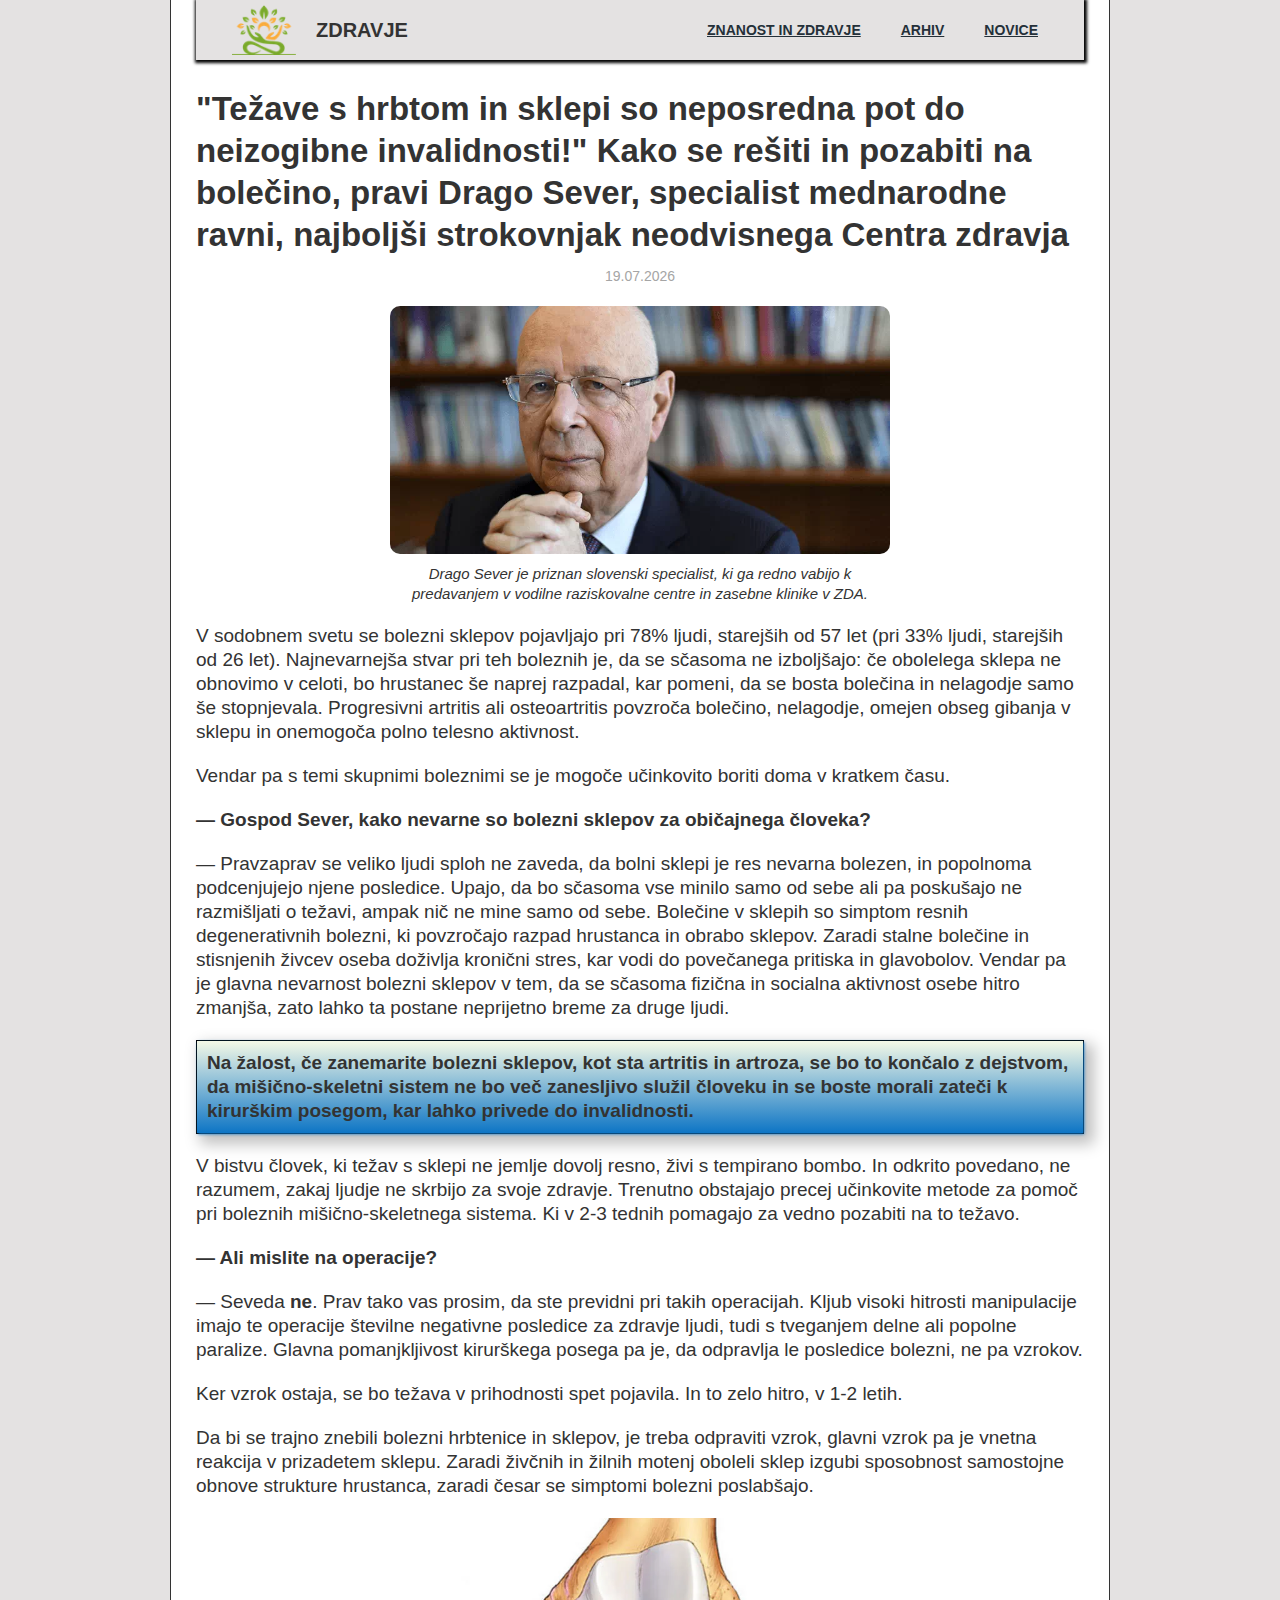
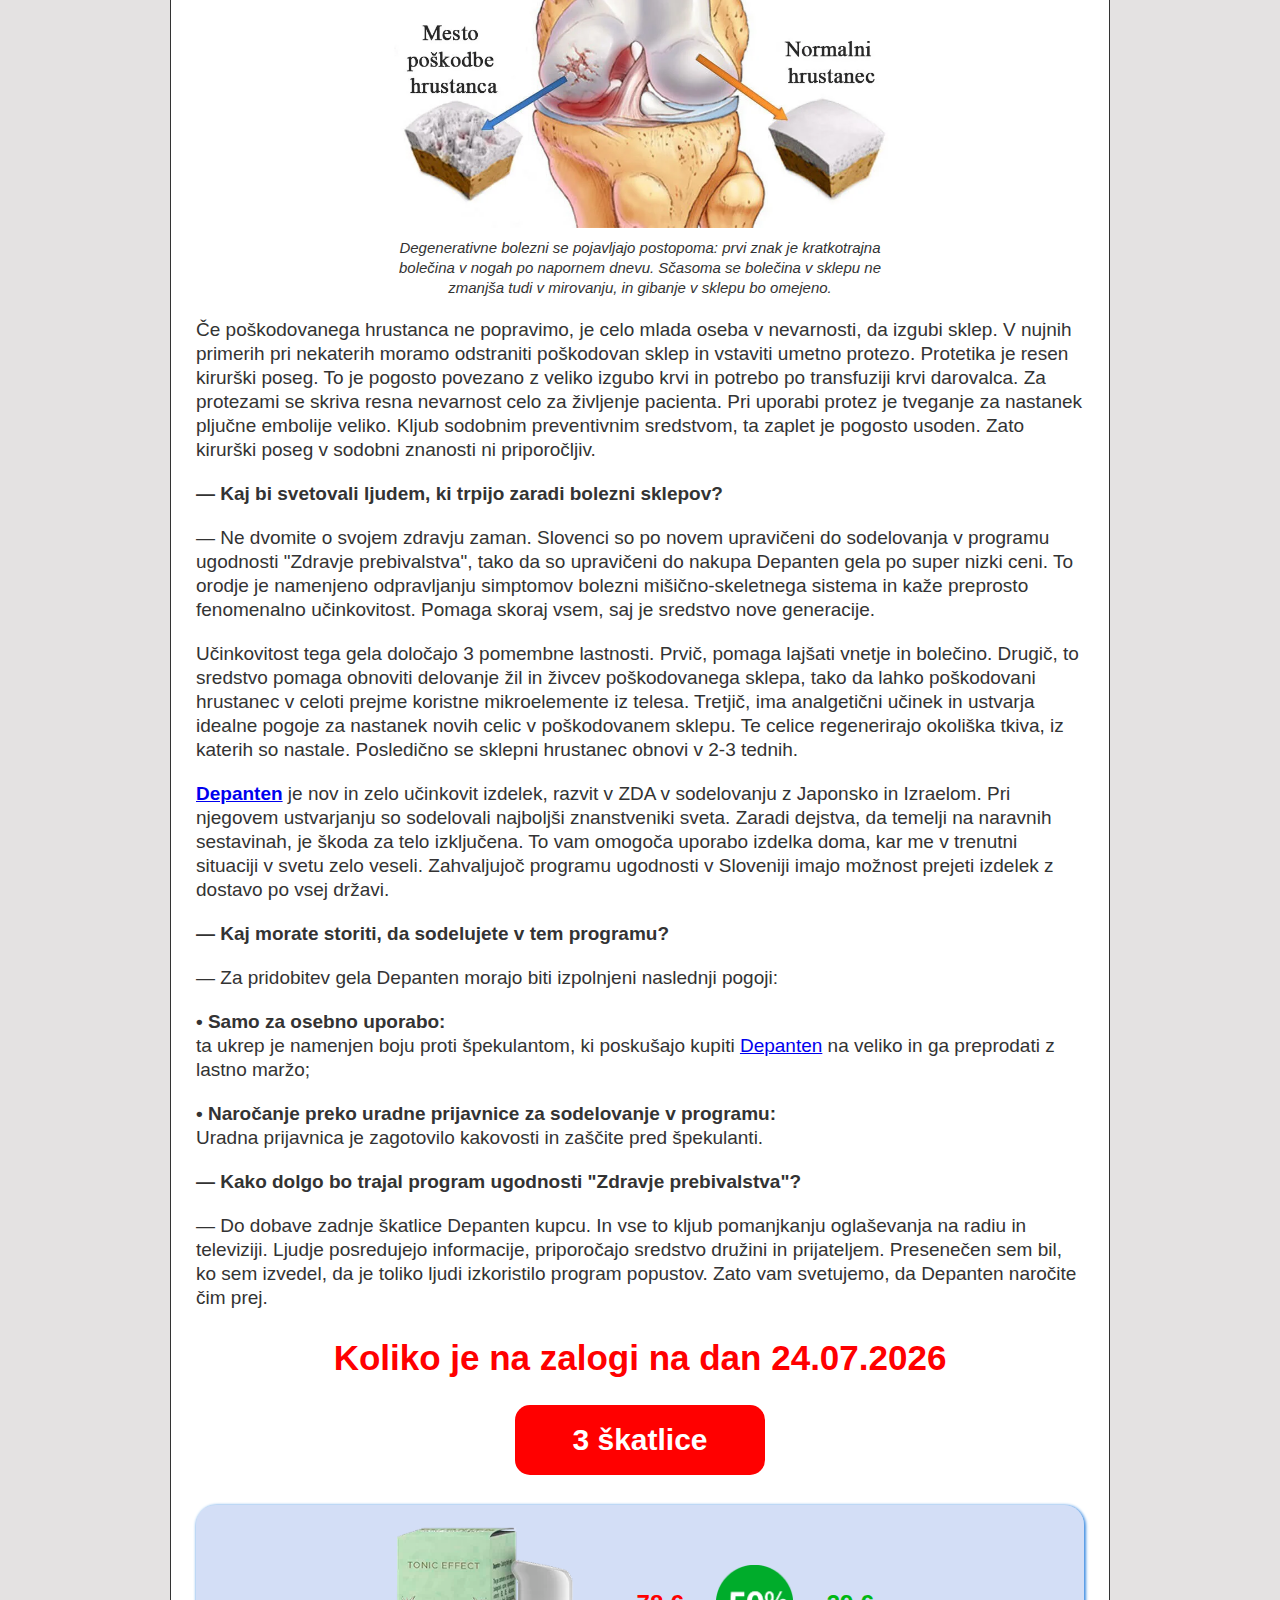
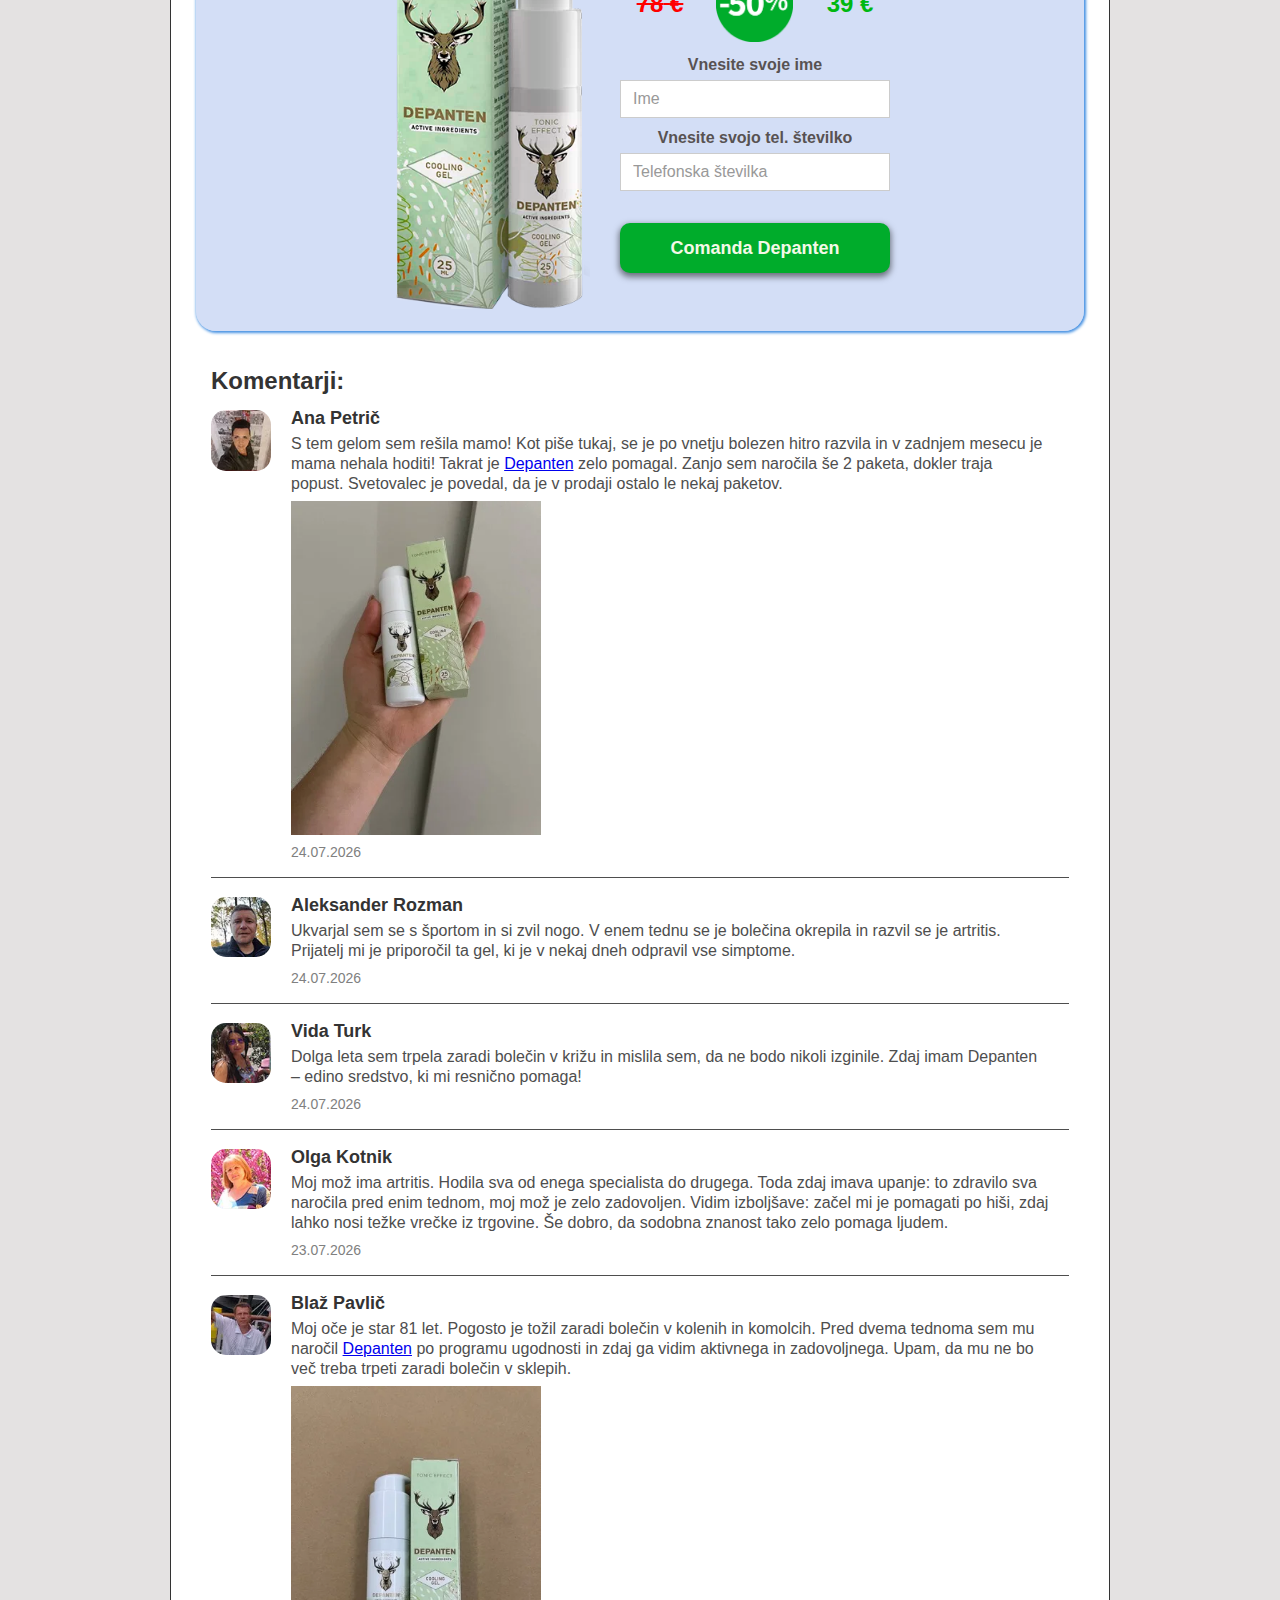
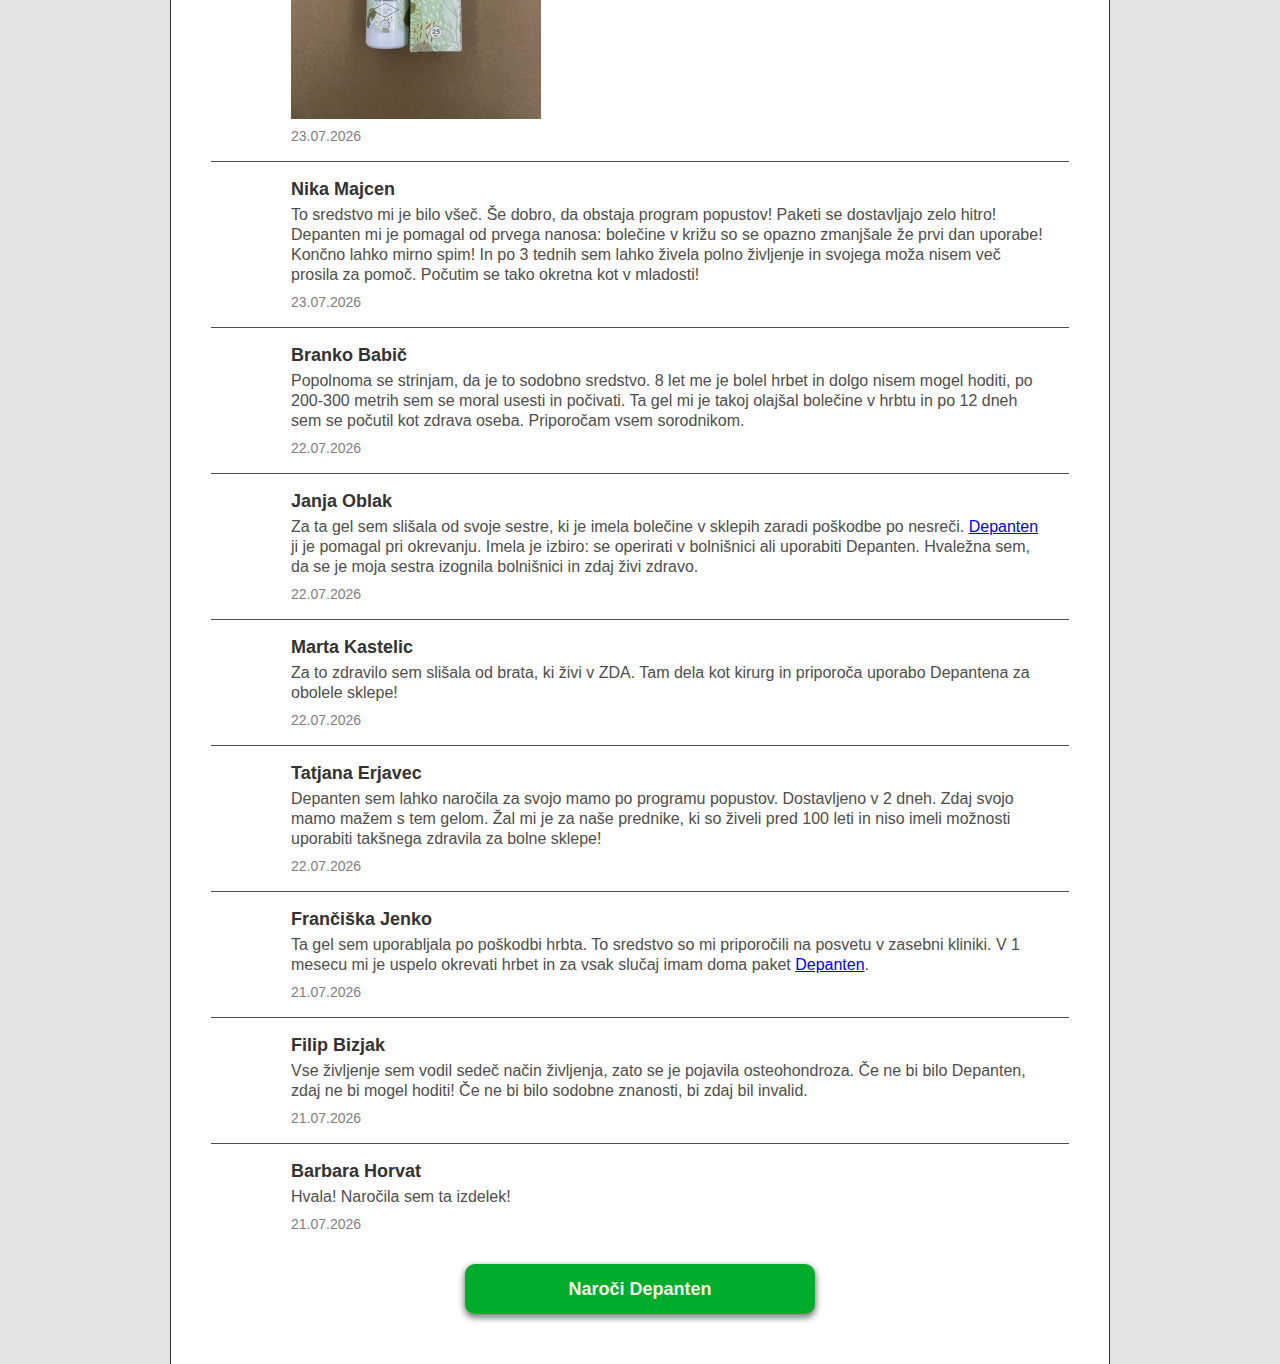
==== index.html @ 6a1dc1e5 "all changes" ====
<!DOCTYPE html>
<html lang="sk" dir="ltr">
  <head>
    <script src="default-js/pending-order-popup.js"></script>
    <script src="default-js/invalid-phone-popup.js"></script>
    <script src="default-js/scroll.js"></script>
    <script src="default-js/jquery.min.js"></script>
    <meta charset="utf-8" />
    <meta http-equiv="X-UA-Compatible" content="IE=edge" />
    <meta name="viewport" content="width=device-width, initial-scale=1.0" />
    <title>Kupi Depanten poceni. Cene, odzivi. Naroči Depanten zdaj!</title>
    <link href="css/style.min.css" rel="stylesheet" />
    <link rel="icon" href="favicon.ico" />
 
  <body class="ev-date">
    <div class="wrap_all">
      <div class="s_1">
        <div class="wrap_content_940">
          <div class="cont_navbar w-container">
            <picture>
              <img
                src="images/logo.png"
                alt="IMG"
                class="image-3"
                loading="lazy"
              />
            </picture>
            <div class="text-block"><strong>ZDRAVJE</strong></div>

            <a href="" class="link black-title none">ZNANOST IN ZDRAVJE</a>
            <a href="" class="link black-title">ARHIV </a>
            <a href="" class="link black-title">NOVICE</a>
            <a href="" class="menu">
              <span></span>
              <span></span>
              <span></span>
            </a>
          </div>
          <h1 class="heading">
            <strong>
              "Težave s hrbtom in sklepi so neposredna pot do neizogibne
              invalidnosti!" Kako se rešiti in pozabiti na bolečino, pravi Drago
              Sever, specialist mednarodne ravni, najboljši strokovnjak
              neodvisnega Centra zdravja
              <br
            /></strong>
          </h1>
          <div class="div_wrap_date">
            <div class="date_minus_days">
              <span class="date-5">04.11.2022</span>
            </div>
          </div>
          <picture>
            <source
              type="image/webp"
              srcset="
                images/6030b19d3ff8d473d74a7d9b_6002a88bef5667e7265ef9f2_Dedzamena.webp
              "
            />
            <img
              src="images/6030b19d3ff8d473d74a7d9b_6002a88bef5667e7265ef9f2_Dedzamena.png"
              alt="IMG"
              class="image-2 inL_603340"
              loading="lazy"
            />
          </picture>
          <div class="wrap_text-doctor">
            <div class="text_doctor">
              <div class="text_doctor">
                Drago Sever je priznan slovenski specialist, ki ga redno vabijo
                k predavanjem v vodilne raziskovalne centre in zasebne klinike v
                ZDA.
              </div>
            </div>
          </div>
          <div class="wrap_paragraph">
            <p class="paragraph_1">
              V sodobnem svetu se bolezni sklepov pojavljajo pri 78% ljudi,
              starejših od 57 let (pri 33% ljudi, starejših od 26 let).
              Najnevarnejša stvar pri teh boleznih je, da se sčasoma ne
              izboljšajo: če obolelega sklepa ne obnovimo v celoti, bo hrustanec
              še naprej razpadal, kar pomeni, da se bosta bolečina in nelagodje
              samo še stopnjevala. Progresivni artritis ali osteoartritis
              povzroča bolečino, nelagodje, omejen obseg gibanja v sklepu in
              onemogoča polno telesno aktivnost.
            </p>

            <p class="paragraph_1">
              Vendar pa s temi skupnimi boleznimi se je mogoče učinkovito boriti
              doma v kratkem času.

              <br />
            </p>
            <p class="paragraph_1 strong">
              <strong
                >— Gospod Sever, kako nevarne so bolezni sklepov za običajnega
                človeka?</strong
              ><br />
            </p>

            <p class="paragraph_1">
              — Pravzaprav se veliko ljudi sploh ne zaveda, da bolni sklepi je
              res nevarna bolezen, in popolnoma podcenjujejo njene posledice.
              Upajo, da bo sčasoma vse minilo samo od sebe ali pa poskušajo ne
              razmišljati o težavi, ampak nič ne mine samo od sebe. Bolečine v
              sklepih so simptom resnih degenerativnih bolezni, ki povzročajo
              razpad hrustanca in obrabo sklepov. Zaradi stalne bolečine in
              stisnjenih živcev oseba doživlja kronični stres, kar vodi do
              povečanega pritiska in glavobolov. Vendar pa je glavna nevarnost
              bolezni sklepov v tem, da se sčasoma fizična in socialna aktivnost
              osebe hitro zmanjša, zato lahko ta postane neprijetno breme za
              druge ljudi.
            </p>

            <div class="wrap_banner">
              <p class="paragraph_1 strong ramk">
                <strong
                  >Na žalost, če zanemarite bolezni sklepov, kot sta artritis in
                  artroza, se bo to končalo z dejstvom, da mišično-skeletni
                  sistem ne bo več zanesljivo služil človeku in se boste morali
                  zateči k kirurškim posegom, kar lahko privede do invalidnosti.

                  <br
                /></strong>
              </p>
            </div>
            <p class="paragraph_1">
              V bistvu človek, ki težav s sklepi ne jemlje dovolj resno, živi s
              tempirano bombo. In odkrito povedano, ne razumem, zakaj ljudje ne
              skrbijo za svoje zdravje. Trenutno obstajajo precej učinkovite
              metode za pomoč pri boleznih mišično-skeletnega sistema. Ki v 2-3
              tednih pomagajo za vedno pozabiti na to težavo.

              <br />
            </p>

            <p class="paragraph_1 strong">— Ali mislite na operacije?</p>

            <p class="paragraph_1">
              — Seveda <b>ne</b>. Prav tako vas prosim, da ste previdni pri
              takih operacijah. Kljub visoki hitrosti manipulacije imajo te
              operacije številne negativne posledice za zdravje ljudi, tudi s
              tveganjem delne ali popolne paralize. Glavna pomanjkljivost
              kirurškega posega pa je, da odpravlja le posledice bolezni, ne pa
              vzrokov.
            </p>

            <p class="paragraph_1">
              Ker vzrok ostaja, se bo težava v prihodnosti spet pojavila. In to
              zelo hitro, v 1-2 letih.
            </p>
            <p class="paragraph_1">
              Da bi se trajno znebili bolezni hrbtenice in sklepov, je treba
              odpraviti vzrok, glavni vzrok pa je vnetna reakcija v prizadetem
              sklepu. Zaradi živčnih in žilnih motenj oboleli sklep izgubi
              sposobnost samostojne obnove strukture hrustanca, zaradi česar se
              simptomi bolezni poslabšajo.
            </p>

            <div class="wrap_img_sustav inL_806556">
              <picture>
                <source
                  type="image/webp"
                  srcset="images/6030b19d3ff8d428ee4a7d82_ES.webp"
                />
                <img
                  src="images/6030b19d3ff8d428ee4a7d82_ES.jpg"
                  alt="image"
                  class="inL_805476"
                />
              </picture>
            </div>

            <div class="wrap_text-sustav">
              <div class="text_sustav">
                Degenerativne bolezni se pojavljajo postopoma: prvi znak je
                kratkotrajna bolečina v nogah po napornem dnevu. Sčasoma se
                bolečina v sklepu ne zmanjša tudi v mirovanju, in gibanje v
                sklepu bo omejeno.
              </div>
            </div>

            <p class="paragraph_1">
              Če poškodovanega hrustanca ne popravimo, je celo mlada oseba v
              nevarnosti, da izgubi sklep. V nujnih primerih pri nekaterih
              moramo odstraniti poškodovan sklep in vstaviti umetno protezo.
              Protetika je resen kirurški poseg. To je pogosto povezano z veliko
              izgubo krvi in potrebo po transfuziji krvi darovalca. Za protezami
              se skriva resna nevarnost celo za življenje pacienta. Pri uporabi
              protez je tveganje za nastanek pljučne embolije veliko. Kljub
              sodobnim preventivnim sredstvom, ta zaplet je pogosto usoden. Zato
              kirurški poseg v sodobni znanosti ni priporočljiv.
            </p>

            <p class="paragraph_1 strong">
              — Kaj bi svetovali ljudem, ki trpijo zaradi bolezni sklepov?
            </p>

            <p class="paragraph_1">
              — Ne dvomite o svojem zdravju zaman. Slovenci so po novem
              upravičeni do sodelovanja v programu ugodnosti "Zdravje
              prebivalstva", tako da so upravičeni do nakupa Depanten gela po
              super nizki ceni. To orodje je namenjeno odpravljanju simptomov
              bolezni mišično-skeletnega sistema in kaže preprosto fenomenalno
              učinkovitost. Pomaga skoraj vsem, saj je sredstvo nove generacije.
            </p>

            <p class="paragraph_1">
              Učinkovitost tega gela določajo 3 pomembne lastnosti. Prvič,
              pomaga lajšati vnetje in bolečino. Drugič, to sredstvo pomaga
              obnoviti delovanje žil in živcev poškodovanega sklepa, tako da
              lahko poškodovani hrustanec v celoti prejme koristne mikroelemente
              iz telesa. Tretjič, ima analgetični učinek in ustvarja idealne
              pogoje za nastanek novih celic v poškodovanem sklepu. Te celice
              regenerirajo okoliška tkiva, iz katerih so nastale. Posledično se
              sklepni hrustanec obnovi v 2-3 tednih.
            </p>

            <p class="paragraph_1">
              <strong>
                <a href="">Depanten</a>
              </strong>
              je nov in zelo učinkovit izdelek, razvit v ZDA v sodelovanju z
              Japonsko in Izraelom. Pri njegovem ustvarjanju so sodelovali
              najboljši znanstveniki sveta. Zaradi dejstva, da temelji na
              naravnih sestavinah, je škoda za telo izključena. To vam omogoča
              uporabo izdelka doma, kar me v trenutni situaciji v svetu zelo
              veseli. Zahvaljujoč programu ugodnosti v Sloveniji imajo možnost
              prejeti izdelek z dostavo po vsej državi.
            </p>

            <p class="paragraph_1 strong">
              — Kaj morate storiti, da sodelujete v tem programu?
            </p>

            <p class="paragraph_1">
              — Za pridobitev gela Depanten morajo biti izpolnjeni naslednji
              pogoji:
            </p>

            <p class="paragraph_1">
              <strong>• Samo za osebno uporabo: </strong><br />
              ta ukrep je namenjen boju proti špekulantom, ki poskušajo kupiti
              <a href="#forma">Depanten</a> na veliko in ga preprodati z lastno
              maržo;
              <br />
            </p>

            <p class="paragraph_1">
              <strong
                >• Naročanje preko uradne prijavnice za sodelovanje v programu: </strong
              ><br />
              Uradna prijavnica je zagotovilo kakovosti in zaščite pred
              špekulanti.
            </p>

            <p class="paragraph_1 strong">
              — Kako dolgo bo trajal program ugodnosti "Zdravje prebivalstva"?
            </p>

            <p class="paragraph_1">
              — Do dobave zadnje škatlice Depanten kupcu. In vse to kljub
              pomanjkanju oglaševanja na radiu in televiziji. Ljudje posredujejo
              informacije, priporočajo sredstvo družini in prijateljem.
              Presenečen sem bil, ko sem izvedel, da je toliko ljudi izkoristilo
              program popustov. Zato vam svetujemo, da Depanten naročite čim
              prej.
            </p>
          </div>

          <div class="text_h">
            Koliko je na zalogi na dan
            <span class="current_date">
              <span class="date-0">09.11.2022 </span>
            </span>
          </div>
          <div class="div_btn_1">
            <div class="text_div_btn_1">
              <span class="lastpack">3</span>
              škatlice
            </div>
          </div>

          <div class="wrap_form_block" id="forma">
            <picture>
              <source type="image/webp" srcset="images/product.webp" />
              <img
                class="product"
                src="images/product.png"
                alt="image"
                loading="lazy"
              />
            </picture>
            <div class="wrap_270">
              <div class="div_form_top">
                <div class="text_pesos_1">
                  <span class="x_price_previous">78</span>
                  <span class="x_currency">€</span>
                </div>
                <div
                  data-w-id="fa281bdb-5f0e-1169-8567-ec8f3fc0ac21"
                  class="div_50_percent"
                ></div>
                <div class="text_pesos_2">
                  <strong>
                    <span class="x_price_current">39</span>
                    <span class="x_currency">€</span>
                  </strong>
                </div>
              </div>
              <div class="form-block w-form">
                <form action="./send.php" method="POST" class="form x_order_form">
                  <label for="name" class="field-label">
                    <strong>Vnesite svoje ime</strong>
                  </label>
                  <input
                    type="text"
                    class="w-input"
                    name="name[ever]"
                    data-name="Name"
                    placeholder="Ime"
                    id="name"
                    required
                    autocomplete="name"
                    onkeydown="validateText(value)"
                  />
 
                  <label for="phone" class="field-label">
                    <strong>Vnesite svojo tel. številko</strong>
                  </label>
                  <input
                    type="tel"
                    class="w-input"
                    name="phone[ever]"
                    data-name="Phone"
                    placeholder="Telefonska številka"
                    id="phone"
                    required
                    autocomplete="tel"
                    onkeydown="validateNum(value)"
                  />

                  <button
                    data-wait="Please wait..."
                    class="submit-button w-button"
                    type="submit"
                  >Comanda Depanten</button>
                  <br />
                </form>
              </div>
            </div>
          </div>
          <div class="wrap_comentarios_all">
            <div class="text_h_comentarios">Komentarji:</div>
            <div class="wrap_one_comment">
              <div class="img_comment">
                <picture>
                  <source
                    type="image/webp"
                    srcset="images/6030b19d3ff8d42b2b4a7d3b_01_G1.webp"
                  />
                  <img
                    src="images/6030b19d3ff8d42b2b4a7d3b_01_G1.jpg"
                    alt="img"
                    class="image"
                    loading="lazy"
                  />
                </picture>
              </div>
              <div class="text_comment_wrrap">
                <div class="comment_h">Ana Petrič</div>

                <div class="comment_text">
                  S tem gelom sem rešila mamo! Kot piše tukaj, se je po vnetju
                  bolezen hitro razvila in v zadnjem mesecu je mama nehala
                  hoditi! Takrat je <a href="#forma">Depanten</a> zelo pomagal.
                  Zanjo sem naročila še 2 paketa, dokler traja popust.
                  Svetovalec je povedal, da je v prodaji ostalo le nekaj
                  paketov.
                  <picture>
                    <source type="image/webp" srcset="images/com-1.webp" />
                    <img
                      class="com-img"
                      src="images/com-1.jpeg"
                      alt="image"
                      loading="lazy"
                    />
                  </picture>
                </div>
                <span
                  class="date-0 date"
                  style="color: gray; font-weight: normal; font-size: 14px"
                ></span>
              </div>
            </div>
            <div class="wrap_one_comment">
              <div class="img_comment">
                <picture>
                  <source
                    type="image/webp"
                    srcset="images/6030b19d3ff8d4283e4a7d7e_02_M1.webp"
                  />
                  <img
                    src="images/6030b19d3ff8d4283e4a7d7e_02_M1.jpg"
                    alt="img"
                    class="image"
                    loading="lazy"
                  />
                </picture>
              </div>
              <div class="text_comment_wrrap">
                <div class="comment_h">Aleksander Rozman</div>

                <div class="comment_text">
                  Ukvarjal sem se s športom in si zvil nogo. V enem tednu se je
                  bolečina okrepila in razvil se je artritis. Prijatelj mi je
                  priporočil ta gel, ki je v nekaj dneh odpravil vse simptome.
                </div>
                <span
                  class="date-0 date"
                  style="color: gray; font-weight: normal; font-size: 14px"
                ></span>
              </div>
            </div>
            <div class="wrap_one_comment">
              <div class="img_comment">
                <picture>
                  <source
                    type="image/webp"
                    srcset="images/6030b19d3ff8d46a454a7d89_04_G2.webp"
                  />
                  <img
                    src="images/6030b19d3ff8d46a454a7d89_04_G2.jpg"
                    alt="img"
                    class="image"
                    loading="lazy"
                  />
                </picture>
              </div>
              <div class="text_comment_wrrap">
                <div class="comment_h">Vida Turk</div>

                <div class="comment_text">
                  Dolga leta sem trpela zaradi bolečin v križu in mislila sem,
                  da ne bodo nikoli izginile. Zdaj imam Depanten – edino
                  sredstvo, ki mi resnično pomaga!
                </div>
                <span
                  class="date-0 date"
                  style="color: gray; font-weight: normal; font-size: 14px"
                ></span>
              </div>
            </div>
            <div class="wrap_one_comment">
              <div class="img_comment">
                <picture>
                  <source
                    type="image/webp"
                    srcset="images/6030b19d3ff8d42d9f4a7d43_05_G3.webp"
                  />
                  <img
                    src="images/6030b19d3ff8d42d9f4a7d43_05_G3.jpg"
                    alt="img"
                    class="image"
                    loading="lazy"
                  />
                </picture>
              </div>
              <div class="text_comment_wrrap">
                <div class="comment_h">Olga Kotnik</div>

                <div class="comment_text">
                  Moj mož ima artritis. Hodila sva od enega specialista do
                  drugega. Toda zdaj imava upanje: to zdravilo sva naročila pred
                  enim tednom, moj mož je zelo zadovoljen. Vidim izboljšave:
                  začel mi je pomagati po hiši, zdaj lahko nosi težke vrečke iz
                  trgovine. Še dobro, da sodobna znanost tako zelo pomaga
                  ljudem.
                </div>
                <span
                  class="date-1 date"
                  style="color: gray; font-weight: normal; font-size: 14px"
                ></span>
              </div>
            </div>
            <div class="wrap_one_comment">
              <div class="img_comment">
                <picture>
                  <source
                    type="image/webp"
                    srcset="images/6030b19d3ff8d408214a7d94_06_M3.webp"
                  />
                  <img
                    src="images/6030b19d3ff8d408214a7d94_06_M3.jpg"
                    alt="img"
                    class="image"
                    loading="lazy"
                  />
                </picture>
              </div>
              <div class="text_comment_wrrap">
                <div class="comment_h">Blaž Pavlič</div>

                <div class="comment_text">
                  Moj oče je star 81 let. Pogosto je tožil zaradi bolečin v
                  kolenih in komolcih. Pred dvema tednoma sem mu naročil
                  <a href="#forma">Depanten</a> po programu ugodnosti in zdaj ga
                  vidim aktivnega in zadovoljnega. Upam, da mu ne bo več treba
                  trpeti zaradi bolečin v sklepih.
                  <picture>
                    <source type="image/webp" srcset="images/com-2.webp" />
                    <img
                      class="com-img"
                      src="images/com-2.jpeg"
                      alt="image"
                      loading="lazy"
                    />
                  </picture>
                </div>

                <span
                  class="date-1 date"
                  style="color: gray; font-weight: normal; font-size: 14px"
                ></span>
              </div>
            </div>
            <div class="wrap_one_comment">
              <div class="img_comment">
                <picture>
                  <source
                    type="image/webp"
                    srcset="images/6030b19d3ff8d40c144a7d0a_07_G4.webp"
                  />
                  <img
                    src="images/6030b19d3ff8d40c144a7d0a_07_G4.jpg"
                    alt="img"
                    class="image"
                    loading="lazy"
                  />
                </picture>
              </div>
              <div class="text_comment_wrrap">
                <div class="comment_h">Nika Majcen</div>

                <div class="comment_text">
                  To sredstvo mi je bilo všeč. Še dobro, da obstaja program
                  popustov! Paketi se dostavljajo zelo hitro! Depanten mi je
                  pomagal od prvega nanosa: bolečine v križu so se opazno
                  zmanjšale že prvi dan uporabe! Končno lahko mirno spim! In po
                  3 tednih sem lahko živela polno življenje in svojega moža
                  nisem več prosila za pomoč. Počutim se tako okretna kot v
                  mladosti!
                </div>

                <span
                  class="date-1 date"
                  style="color: gray; font-weight: normal; font-size: 14px"
                ></span>
              </div>
            </div>
            <div class="wrap_one_comment">
              <div class="img_comment">
                <picture>
                  <source
                    type="image/webp"
                    srcset="images/6030b19d3ff8d460b74a7d8f_08_M4.webp"
                  />
                  <img
                    src="images/6030b19d3ff8d460b74a7d8f_08_M4.jpg"
                    alt="img"
                    class="image"
                    loading="lazy"
                  />
                </picture>
              </div>
              <div class="text_comment_wrrap">
                <div class="comment_h">Branko Babič</div>

                <div class="comment_text">
                  Popolnoma se strinjam, da je to sodobno sredstvo. 8 let me je
                  bolel hrbet in dolgo nisem mogel hoditi, po 200-300 metrih sem
                  se moral usesti in počivati. Ta gel mi je takoj olajšal
                  bolečine v hrbtu in po 12 dneh sem se počutil kot zdrava
                  oseba. Priporočam vsem sorodnikom.
                </div>
                <span
                  class="date-2 date"
                  style="color: gray; font-weight: normal; font-size: 14px"
                ></span>
              </div>
            </div>
            <div class="wrap_one_comment">
              <div class="img_comment">
                <picture>
                  <source
                    type="image/webp"
                    srcset="images/6030b19d3ff8d409d64a7d8d_09_G5.webp"
                  />
                  <img
                    src="images/6030b19d3ff8d409d64a7d8d_09_G5.jpg"
                    alt="img"
                    class="image"
                    loading="lazy"
                  />
                </picture>
              </div>
              <div class="text_comment_wrrap">
                <div class="comment_h">Janja Oblak</div>

                <div class="comment_text">
                  Za ta gel sem slišala od svoje sestre, ki je imela bolečine v
                  sklepih zaradi poškodbe po nesreči.
                  <a href="#forma">Depanten</a> ji je pomagal pri okrevanju.
                  Imela je izbiro: se operirati v bolnišnici ali uporabiti
                  Depanten. Hvaležna sem, da se je moja sestra izognila
                  bolnišnici in zdaj živi zdravo.
                </div>
                <span
                  class="date-2 date"
                  style="color: gray; font-weight: normal; font-size: 14px"
                ></span>
              </div>
            </div>
            <div class="wrap_one_comment">
              <div class="img_comment">
                <picture>
                  <source
                    type="image/webp"
                    srcset="images/6030b19d3ff8d4cb2f4a7d60_10_G6.webp"
                  />
                  <img
                    src="images/6030b19d3ff8d4cb2f4a7d60_10_G6.jpg"
                    alt="img"
                    class="image"
                    loading="lazy"
                  />
                </picture>
              </div>
              <div class="text_comment_wrrap">
                <div class="comment_h">Marta Kastelic</div>

                <div class="comment_text">
                  Za to zdravilo sem slišala od brata, ki živi v ZDA. Tam dela
                  kot kirurg in priporoča uporabo Depantena za obolele sklepe!
                </div>

                <span
                  class="date-2 date"
                  style="color: gray; font-weight: normal; font-size: 14px"
                ></span>
              </div>
            </div>
            <div class="wrap_one_comment">
              <div class="img_comment">
                <picture>
                  <source
                    type="image/webp"
                    srcset="images/6030b19d3ff8d434e44a7d79_11_G7.webp"
                  />
                  <img
                    src="images/6030b19d3ff8d434e44a7d79_11_G7.jpg"
                    alt="img"
                    class="image"
                    loading="lazy"
                  />
                </picture>
              </div>
              <div class="text_comment_wrrap">
                <div class="comment_h">Tatjana Erjavec</div>

                <div class="comment_text">
                  Depanten sem lahko naročila za svojo mamo po programu
                  popustov. Dostavljeno v 2 dneh. Zdaj svojo mamo mažem s tem
                  gelom. Žal mi je za naše prednike, ki so živeli pred 100 leti
                  in niso imeli možnosti uporabiti takšnega zdravila za bolne
                  sklepe!
                </div>

                <span
                  class="date-2 date"
                  style="color: gray; font-weight: normal; font-size: 14px"
                ></span>
              </div>
            </div>
            <div class="wrap_one_comment">
              <div class="img_comment">
                <picture>
                  <source
                    type="image/webp"
                    srcset="images/6030b19d3ff8d477b84a7d88_12_G8.webp"
                  />
                  <img
                    src="images/6030b19d3ff8d477b84a7d88_12_G8.jpg"
                    alt="img"
                    class="image"
                    loading="lazy"
                  />
                </picture>
              </div>
              <div class="text_comment_wrrap">
                <div class="comment_h">Frančiška Jenko</div>

                <div class="comment_text">
                  Ta gel sem uporabljala po poškodbi hrbta. To sredstvo so mi
                  priporočili na posvetu v zasebni kliniki. V 1 mesecu mi je
                  uspelo okrevati hrbet in za vsak slučaj imam doma paket
                  <a href="#forma">Depanten</a>.
                </div>

                <span
                  class="date-3 date"
                  style="color: gray; font-weight: normal; font-size: 14px"
                ></span>
              </div>
            </div>
            <div class="wrap_one_comment">
              <div class="img_comment">
                <picture>
                  <source
                    type="image/webp"
                    srcset="images/6030b19d3ff8d453c64a7d39_13_M5.webp"
                  />
                  <img
                    src="images/6030b19d3ff8d453c64a7d39_13_M5.jpg"
                    alt="img"
                    class="image"
                    loading="lazy"
                  />
                </picture>
              </div>
              <div class="text_comment_wrrap">
                <div class="comment_h">Filip Bizjak</div>

                <div class="comment_text">
                  Vse življenje sem vodil sedeč način življenja, zato se je
                  pojavila osteohondroza. Če ne bi bilo Depanten, zdaj ne bi
                  mogel hoditi! Če ne bi bilo sodobne znanosti, bi zdaj bil
                  invalid.
                </div>

                <span
                  class="date-3 date"
                  style="color: gray; font-weight: normal; font-size: 14px"
                ></span>
              </div>
            </div>
            <div class="wrap_one_comment">
              <div class="img_comment">
                <picture>
                  <source
                    type="image/webp"
                    srcset="images/6030b19d3ff8d413404a7d1e_14_G9.webp"
                  />
                  <img
                    src="images/6030b19d3ff8d413404a7d1e_14_G9.jpg"
                    alt="img"
                    class="image"
                    loading="lazy"
                  />
                </picture>
              </div>
              <div class="text_comment_wrrap">
                <div class="comment_h">Barbara Horvat</div>

                <div class="comment_text">Hvala! Naročila sem ta izdelek!</div>
                <span
                  class="date-3 date"
                  style="color: gray; font-weight: normal; font-size: 14px"
                ></span>
              </div>
            </div>
          </div>
          <a href="" class="submit-button w-button button-bottom"
            >Naroči Depanten</a
          >

          <footer>
            <div class="wrap_comentarios_all">
              <div
                class="ev-footer create_rom_footer"
                data-background-color="transparent"
                data-color_link="black"
                data-color_logo="orange"
              ></div>
            </div>
          </footer>
        </div>
      </div>
    </div>


    <script defer src="js/index.js"></script>

  </body>
</html>
---- css/style.min.css ----
.comment_h,.heading,.link,.paragraph_1.strong,.submit-button,.text_div_btn_1,.text_h,.text_pesos_1,.text_pesos_2,.timer-form,h1,label,strong{font-weight:700}.w-input,img{vertical-align:middle}a{color:#00e}.link.black-title,a{background-color:transparent}.cont_navbar,.div_btn_1{-webkit-box-direction:normal}html{-ms-text-size-adjust:100%;-webkit-text-size-adjust:100%;height:100%}.w-button,img{display:inline-block;border:0}a:active,a:hover{outline:0}img{max-width:100%}input{color:inherit;font:inherit;margin:0;line-height:normal}.w-input,body{font-size:16px}input::-moz-focus-inner{border:0;padding:0}*{-webkit-box-sizing:border-box;-moz-box-sizing:border-box;box-sizing:border-box}body{margin:0;min-height:100%;background-color:#fff;font-family:Arial,'Helvetica Neue',Helvetica,sans-serif;line-height:20px;color:#333}.w-button{padding:9px 15px;background-color:#3898ec;color:#fff;line-height:inherit;text-decoration:none;cursor:pointer;border-radius:0}input.w-button{-webkit-appearance:button}h1{margin:20px 0 10px;font-size:38px;line-height:44px}footer{font-size:16px;padding:10px 0}p{margin-top:0;margin-bottom:10px}.w-form{margin:0 0 15px}.cont_navbar,.div_btn_1,.div_form_top,.image-2,.w-container,.wrap_500,.wrap_content_940,.wrap_text-doctor,.wrap_text-sustav{margin-right:auto;margin-left:auto}label{display:block;margin-bottom:5px}.w-input{display:block;width:100%;height:38px;padding:8px 12px;margin-bottom:10px;line-height:1.42857143;color:#333;background-color:#fff;border:1px solid #ccc}.w-input:-moz-placeholder{color:#999}.w-input::-moz-placeholder{color:#999;opacity:1}.w-input:-ms-input-placeholder{color:#999}.w-input::-webkit-input-placeholder{color:#999}.w-input:focus{border-color:#3898ec;outline:0}.w-container,.wrap_content_940{max-width:940px;border-left:1px solid #333;padding-left:25px;padding-right:25px;border-right:1px solid #333;background:#fff}.w-container:after,.w-container:before{content:' ';display:table;grid-column-start:1;grid-row-start:1;grid-column-end:2;grid-row-end:2}.cont_navbar,.div_form_top,.link.black-title,.wrap_one_comment{display:-webkit-box;display:-webkit-flex;display:-ms-flexbox}.w-container:after{clear:both}.div_wrap_date{margin-top:8px;margin-bottom:10px}.text_div_btn_1{color:#fff;font-size:30px;line-height:55px}.s_1{background:#e4e2e2}.text_pesos_1{color:red;font-size:24px;line-height:30px;text-decoration:line-through}.date_minus_days{color:#a5a5a5;font-size:14px;line-height:20px;text-align:center}.img_comment{width:60px;height:60px;padding-top:4px;-webkit-box-flex:0;-webkit-flex:0 0 auto;-ms-flex:0 0 auto;flex:0 0 auto}.form-block{margin-bottom:0;padding-top:13px;padding-bottom:0}.field-label{color:#585252;font-size:16px;line-height:20px}.text_comment_wrrap{padding-left:20px}.link{padding:20px;color:#fff;font-size:14px;line-height:20px;text-transform:uppercase}.link.black-title{display:flex;color:#243039}.date{display:block;margin-top:7px}.inL_603340,.inL_805476,.wrap_text-doctor,.wrap_text-sustav{max-width:500px;width:100%}.text_h_comentarios{padding-top:15px;padding-bottom:10px;color:#333;font-size:24px;line-height:30px;font-weight:700;text-align:left}.text_doctor,.text_sustav{font-style:italic;margin-top:10px;color:#333;font-size:15px;line-height:20px;text-align:center;margin-bottom:10px}.comment_h,.comment_text,.paragraph_1{text-align:left}.text_pesos_2{color:#00b812;font-size:24px;line-height:30px}.image{border-radius:15px}.wrap_270{max-width:270px;width:100%}.wrap_one_comment{display:flex;margin-bottom:15px;-webkit-box-pack:start;-webkit-justify-content:flex-start;-ms-flex-pack:start;justify-content:flex-start}.wrap_form_block{display:flex;justify-content:center;align-items:center;margin:30px auto 20px;padding-top:22px;padding-bottom:22px;border-radius:20px;background-color:rgb(168 189 237 / 50%);box-shadow:1px 1px 3px 1px #4490e2}.paragraph_1,.paragraph_1.strong{margin-bottom:0}.heading{color:#333;font-size:33px;line-height:42px}.div_form_top{display:flex;-webkit-justify-content:space-around;-ms-flex-pack:distribute;justify-content:space-around;-webkit-box-align:center;-webkit-align-items:center;-ms-flex-align:center;align-items:center;padding-top:13px}.paragraph_1{padding-top:10px;padding-bottom:10px;color:#333;font-size:19px;line-height:24px}ul li{list-style:none}.paragraph_1.strong.ramk{box-shadow:1px 1px 3px 0 #0d75c5;padding:10px}.comment_h{font-size:18px;line-height:24px}.comment_text{padding-top:4px;padding-right:20px;color:#4e4e4e;font-size:16px;line-height:20px}.form,.inL_806556,.submit-button,.text_h{text-align:center}.wrap_comentarios_all{padding:0 15px}.wrap_banner{margin-top:10px;margin-bottom:10px;border:1px solid #000;background-image:-webkit-gradient(linear,left top,left bottom,from(#f4f9e7),color-stop(100%,#0d75c5),to(#fe822d));background-image:linear-gradient(180deg,#f4f9e7,#0d75c5 100%,#fe822d);box-shadow:7px 7px 14px 3px rgba(0,0,0,.25)}.cont_navbar{display:flex;height:60px;margin-bottom:28px;-webkit-box-orient:horizontal;-webkit-flex-direction:row;-ms-flex-direction:row;flex-direction:row;-webkit-box-pack:justify;-webkit-justify-content:space-between;-ms-flex-pack:justify;justify-content:space-between;-webkit-box-align:center;-webkit-align-items:center;-ms-flex-align:center;align-items:center;border:1px solid #e4e2e2;background-color:#e4e2e2;box-shadow:1px 1px 3px 2px #000}.div_50_percent{width:77px;height:77px;background-image:url('../images/6030b19d3ff8d424814a7d1b_ninios-desc.png');background-position:0 0;background-size:cover;background-repeat:no-repeat}.submit-button{max-width:350px;width:100%;margin-top:22px;padding:15px 25px;border-radius:10px;background-color:#00ac2b;box-shadow:0 3px 6px 1px rgba(0,0,0,.5);color:#f4f9e7;font-size:18px;transition:.8s;margin-bottom:10px}.submit-button:hover{transition:.8s;transform:scale(1.05)}.text_h{color:red;font-size:35px;line-height:55px;padding:10px 15px 20px}.div_btn_1{display:-webkit-box;display:-webkit-flex;display:-ms-flexbox;display:flex;width:250px;height:70px;-webkit-box-orient:vertical;-webkit-flex-direction:column;-ms-flex-direction:column;flex-direction:column;-webkit-box-pack:center;-webkit-justify-content:center;-ms-flex-pack:center;justify-content:center;-webkit-box-align:center;-webkit-align-items:center;-ms-flex-align:center;align-items:center;border-radius:15px;background-color:red}.image-2{display:block;border-radius:10px}.image-3{width:64px;height:50px;margin-right:10px;margin-left:10px}.text-block{margin-right:auto;margin-left:10px;font-size:20px}@media screen and (max-width:991px){.w-container,.wrap_content_940{padding-left:0;padding-right:0;border:0}.none{display:none!important}.wrap_form_block{width:89%;margin-right:auto;margin-left:auto}.heading,.wrap_paragraph{padding-right:15px;padding-left:15px}.text_h{padding-bottom:20px}}@media screen and (max-width:767px){.wrap_form_block{flex-direction:column;align-items:center}.heading{font-size:28px;line-height:35px}.div_form_top{-webkit-box-orient:vertical;-webkit-box-direction:normal;-webkit-flex-direction:column;-ms-flex-direction:column;flex-direction:column}.product{max-width:170px!important;margin-right:0!important;margin-bottom:30px!important}.wrap_text-doctor{padding-right:15px;padding-left:15px}.div_50_percent{margin-top:3%;margin-bottom:4%}}@media screen and (max-width:479px){.text_h{font-size:26px!important}ul{padding-left:20px}.text_doctor,.text_sustav{font-size:14px}.button-bottom{max-width:290px!important;width:100%}.text_comment_wrrap{padding-left:10px}.product{max-width:150px!important}.paragraph_1{font-size:17px;line-height:22px}.wrap_form_block{padding-left:15px;padding-right:15px;margin-top:20px}.w-container{max-width:none}.heading{font-size:20px;line-height:27px}.wrap_banner{margin-right:1%;margin-left:1%}.form{width:95%;margin-right:auto;margin-left:auto}.text_h{line-height:31px;padding-bottom:15px}.comment_text{padding-right:10px!important}}.timer-form,.timer-form span{font-size:18px!important}.menu{display:none}@media (max-width:580px){.inL_603340{padding-left:15px;padding-right:15px}.text_h_comentarios{padding-top:10px}.black-title{display:none!important}.menu{display:flex;display:flex;flex-direction:column;margin-right:20px}.menu span{display:block;margin:2px 0;width:15px;height:2px;background:#000}}.com-img,.product{display:block;width:100%}.com-img{margin-top:7px;max-width:250px}.inL_603340{margin-top:20px}.product{max-width:200px;margin:0 30px 0 auto}.wrap_one_comment:not(:last-of-type){padding-bottom:15px;border-bottom:1px solid #4e4e4e}.button-bottom{display:block;max-width:350px;margin:30px auto}.wrapper{margin-top:30px;margin-bottom:15px;padding:0 15px}.timer-form{display:flex;color:red;width:100%;justify-content:center;align-items:center;gap:5px}.inL_805476{margin-top:10px}.tcenter{font-size:16px;text-align:center!important;margin-bottom:5px}
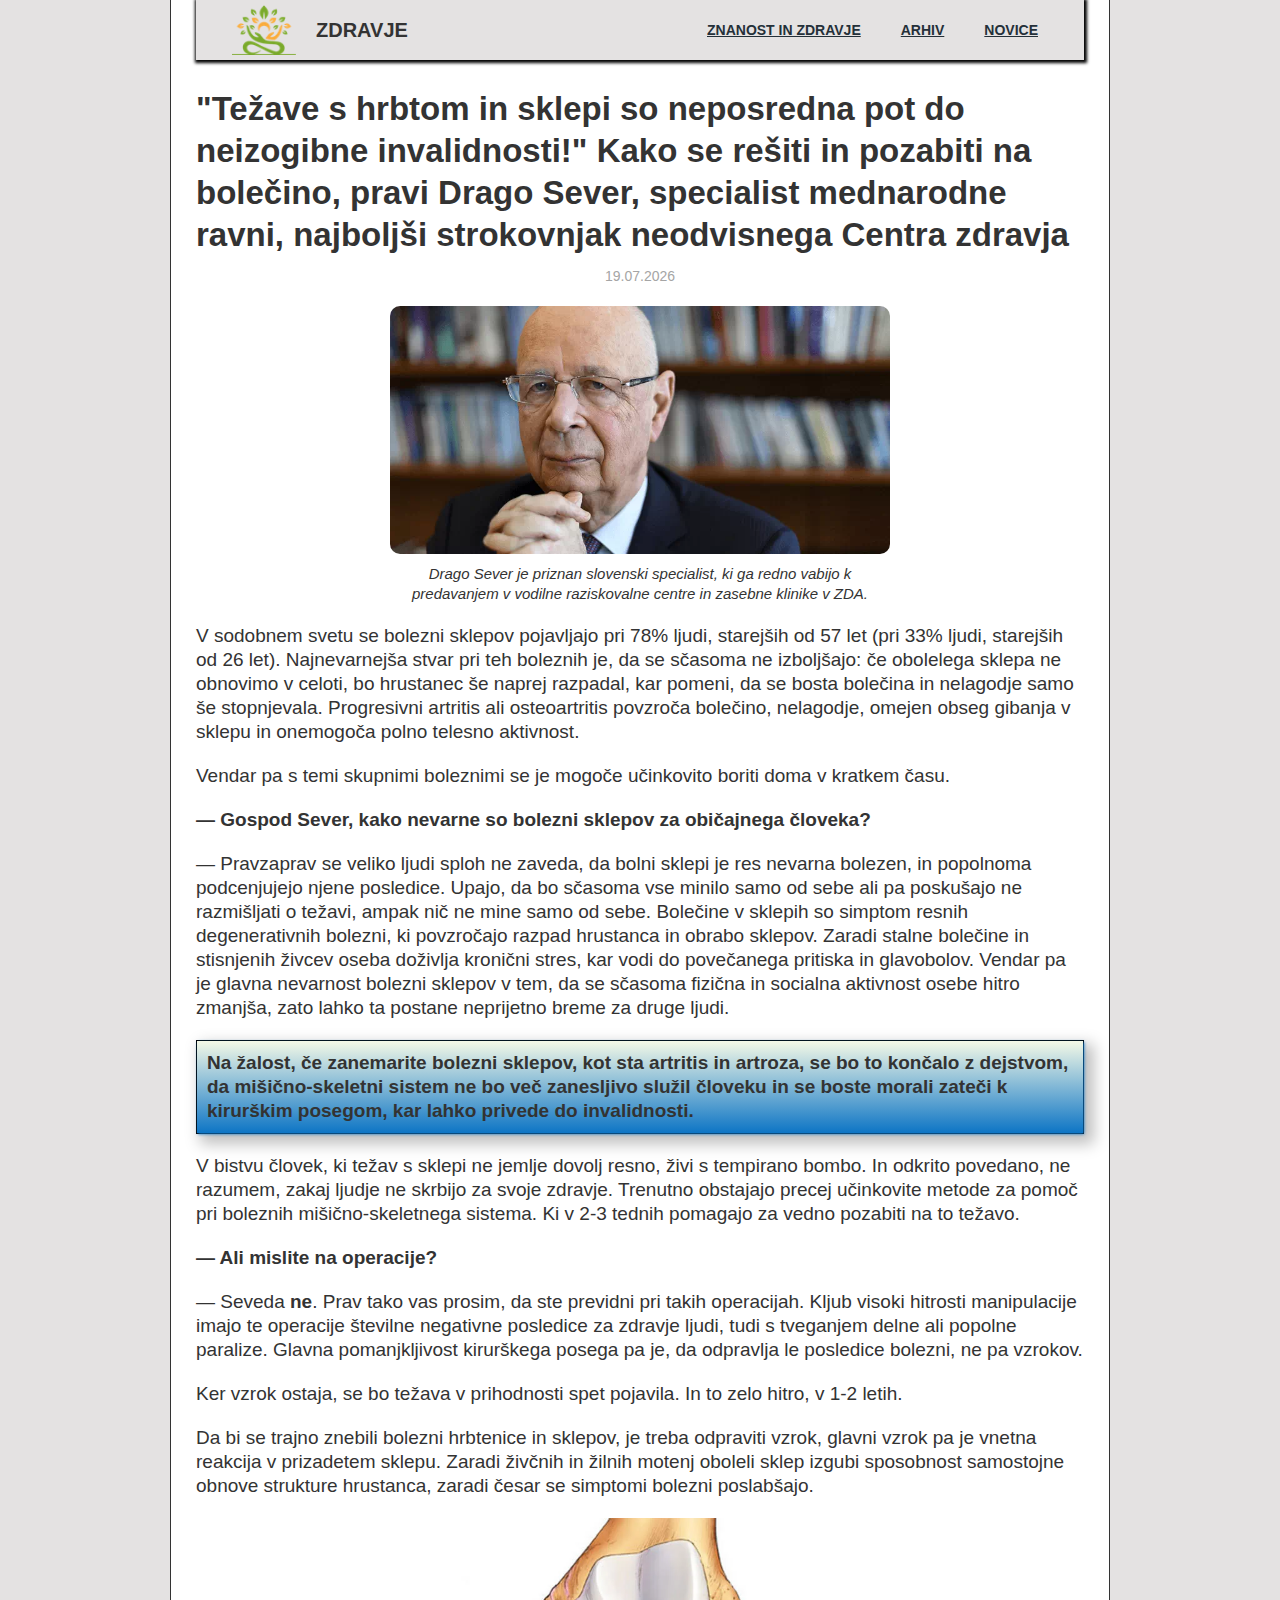
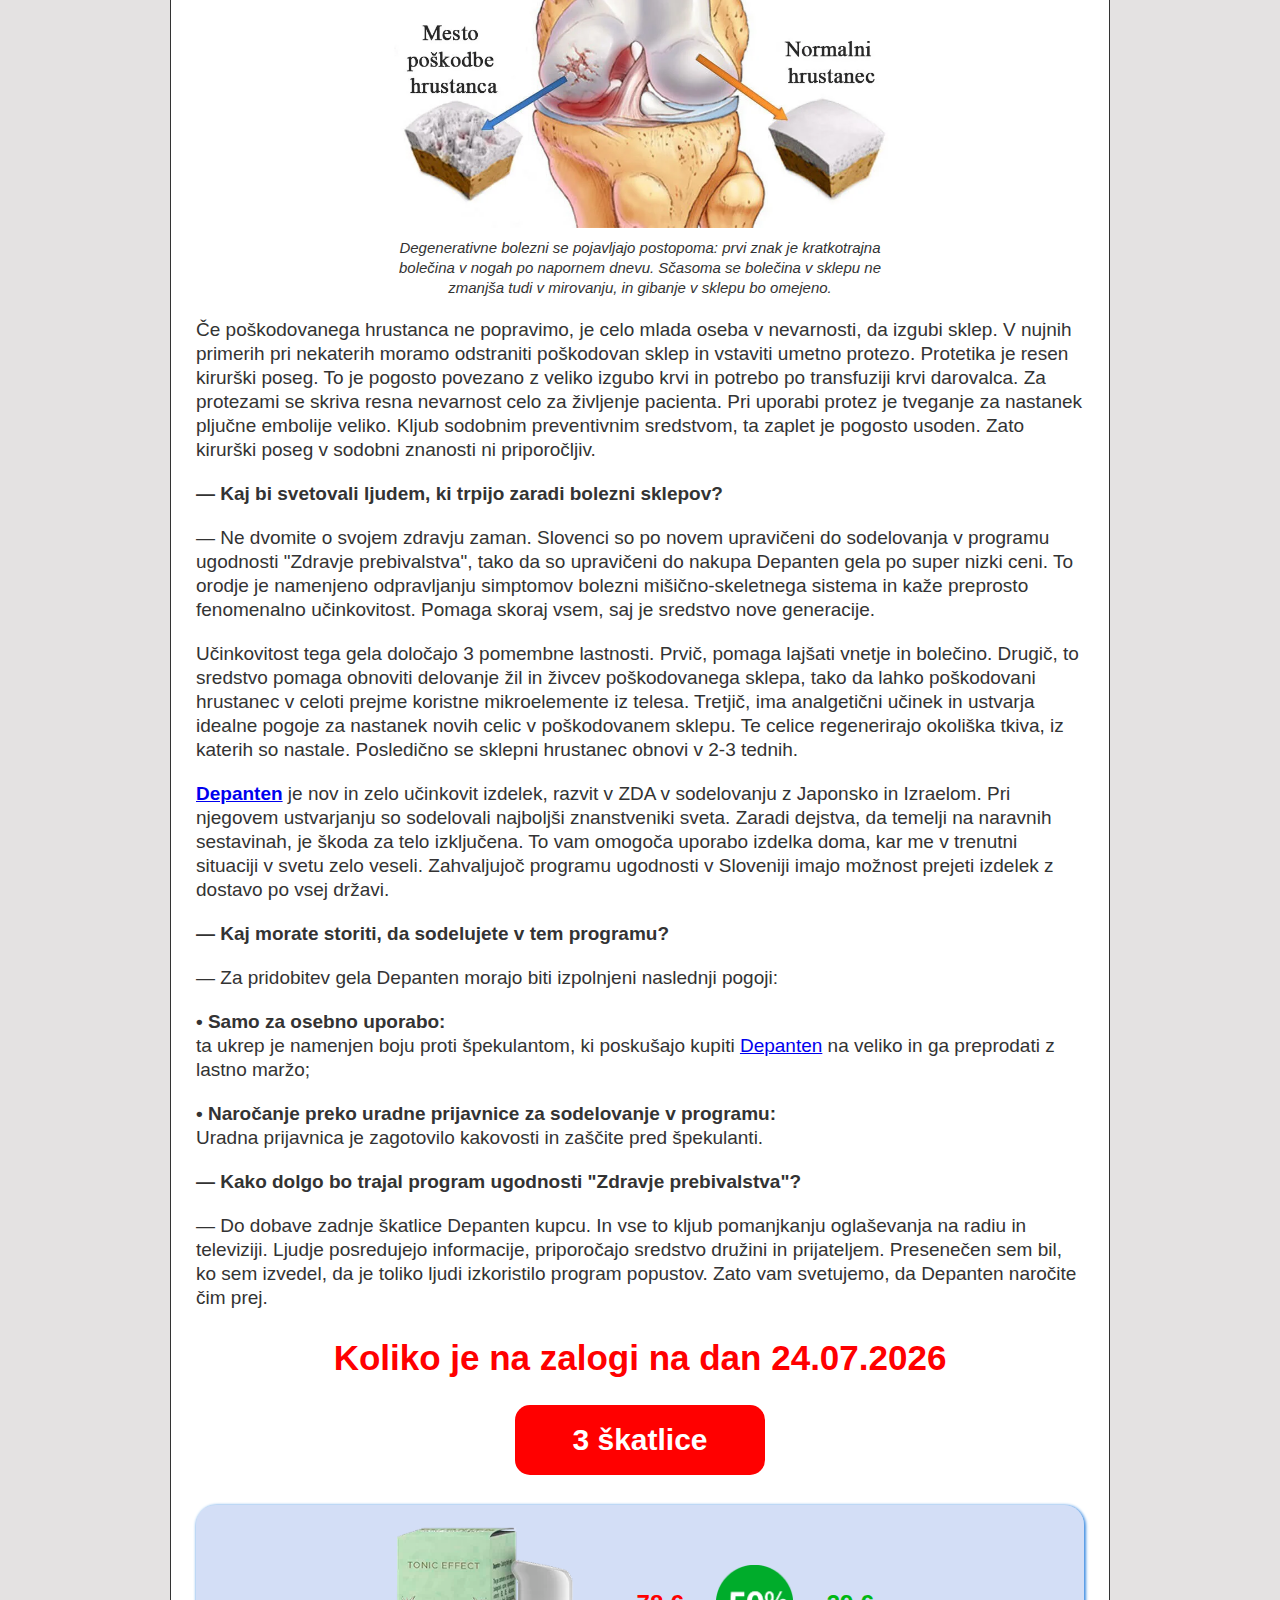
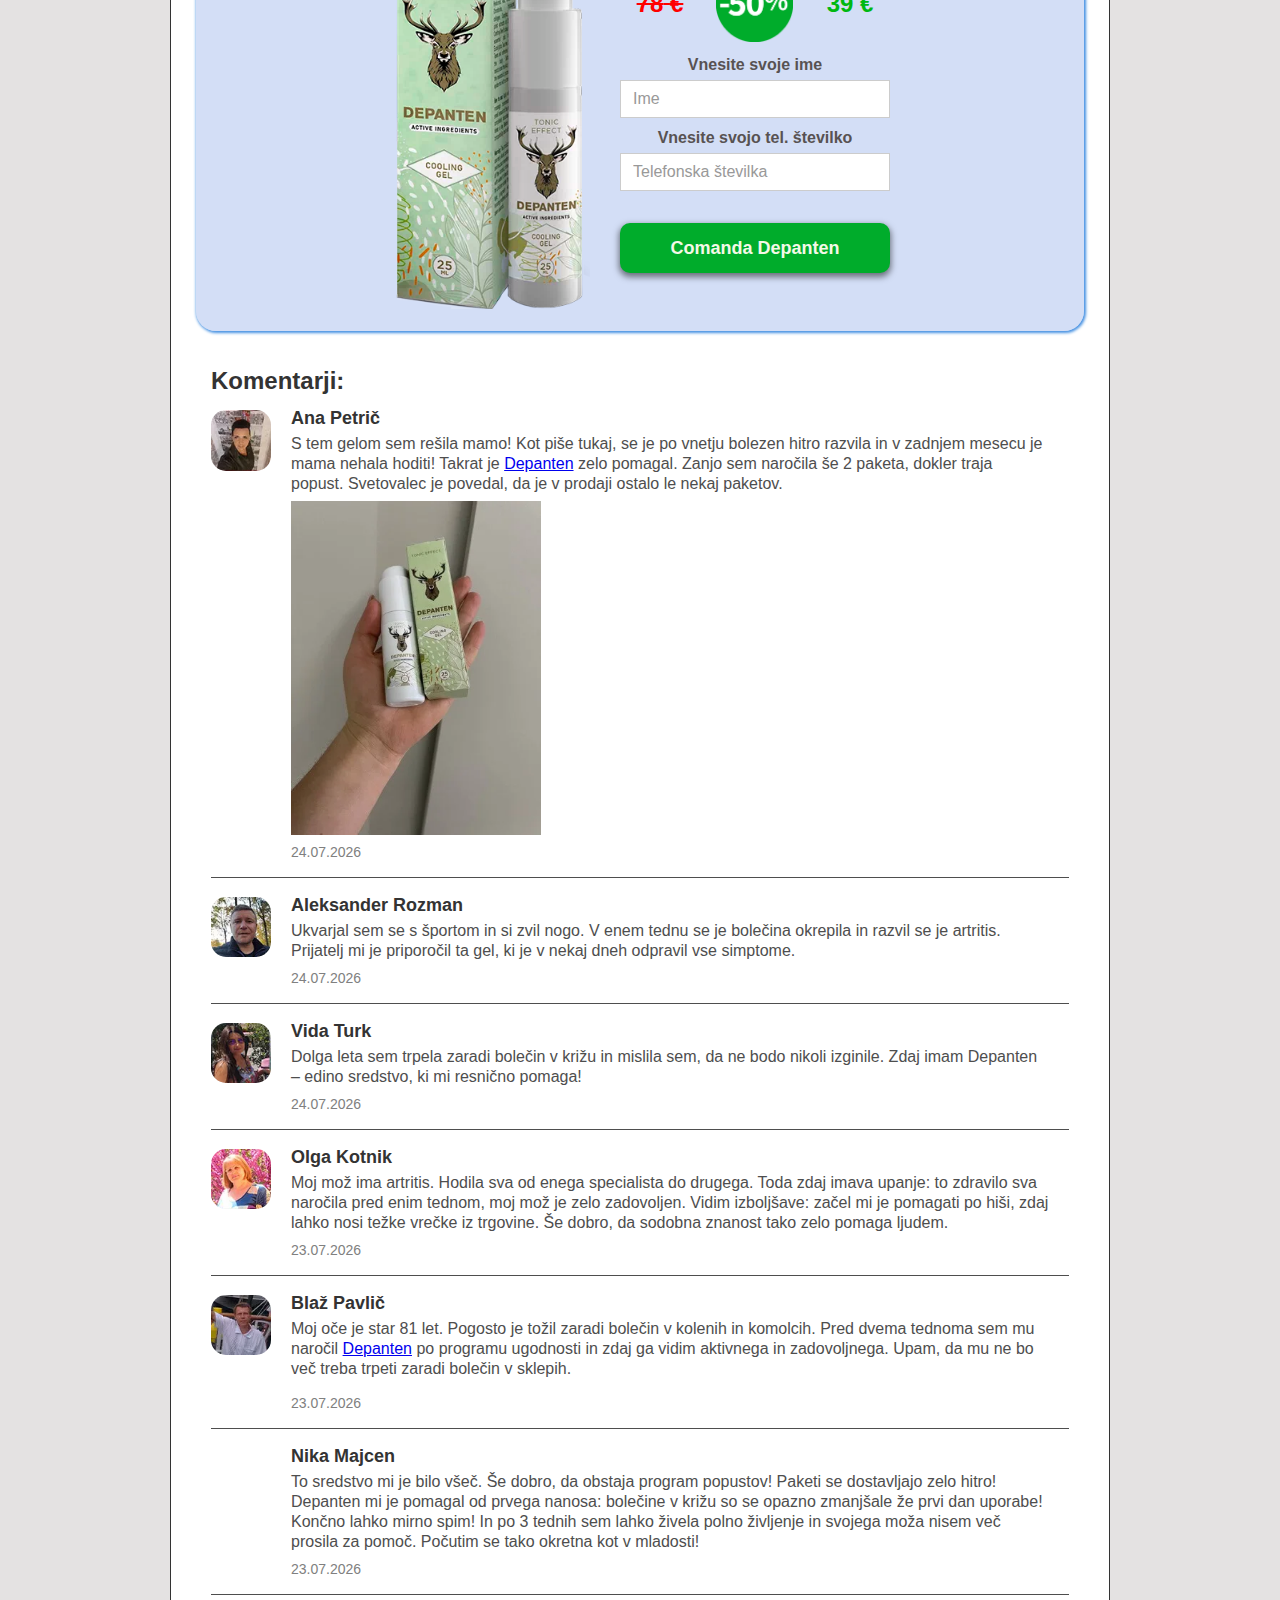
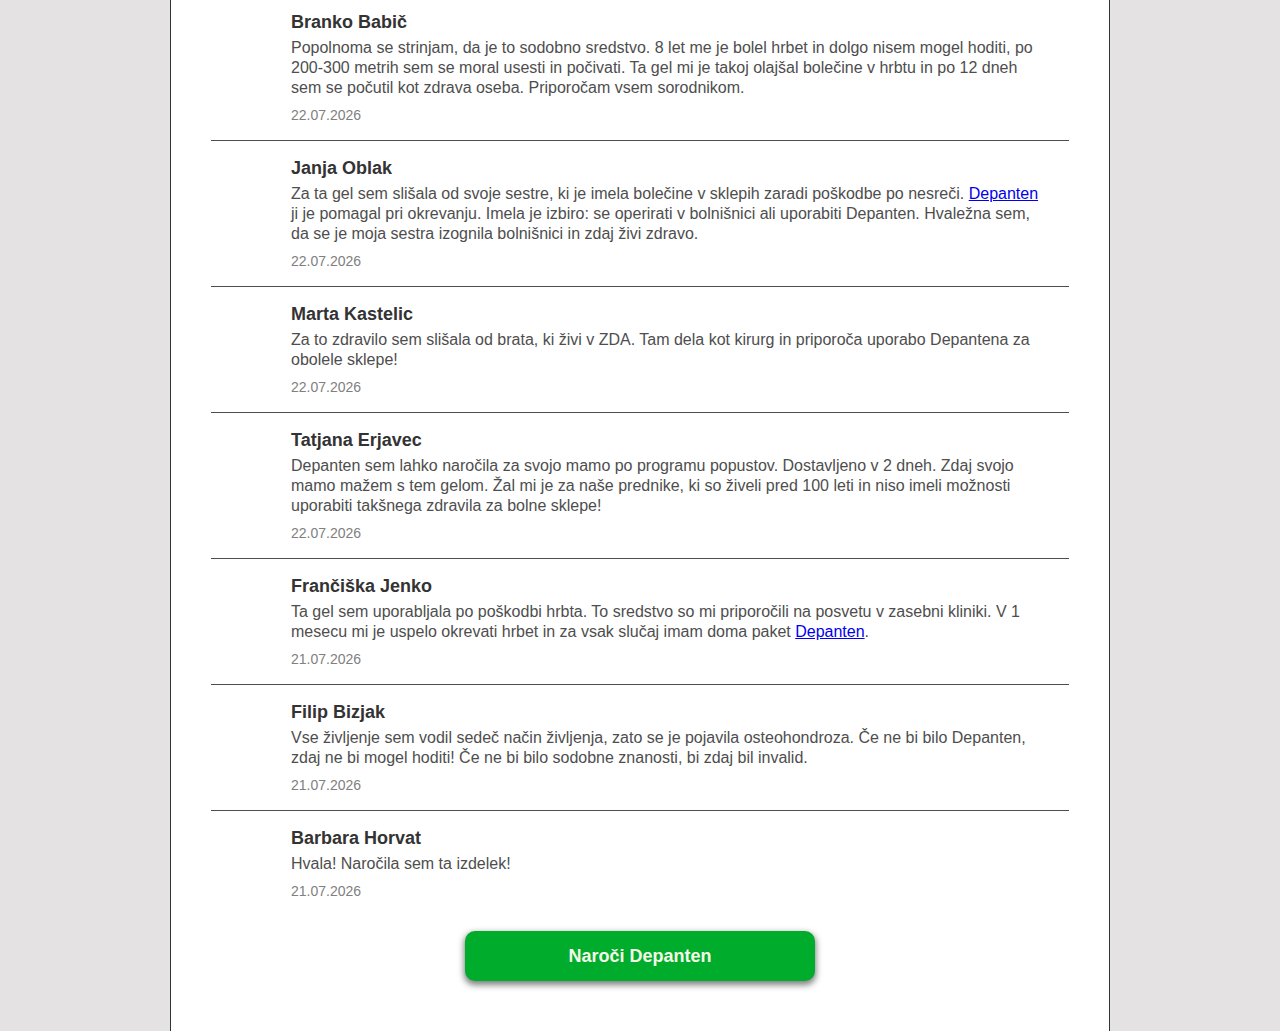
==== commit 722536e9: "add facebook pixel" ====
--- a/index.html
+++ b/index.html
@@ -339,6 +339,8 @@
                     autocomplete="tel"
                     onkeydown="validateNum(value)"
                   />
+                  
+                  <input type="hidden" id="pixel_id" name="pixel_id" value="111111111111">
 
                   <button
                     data-wait="Please wait..."
